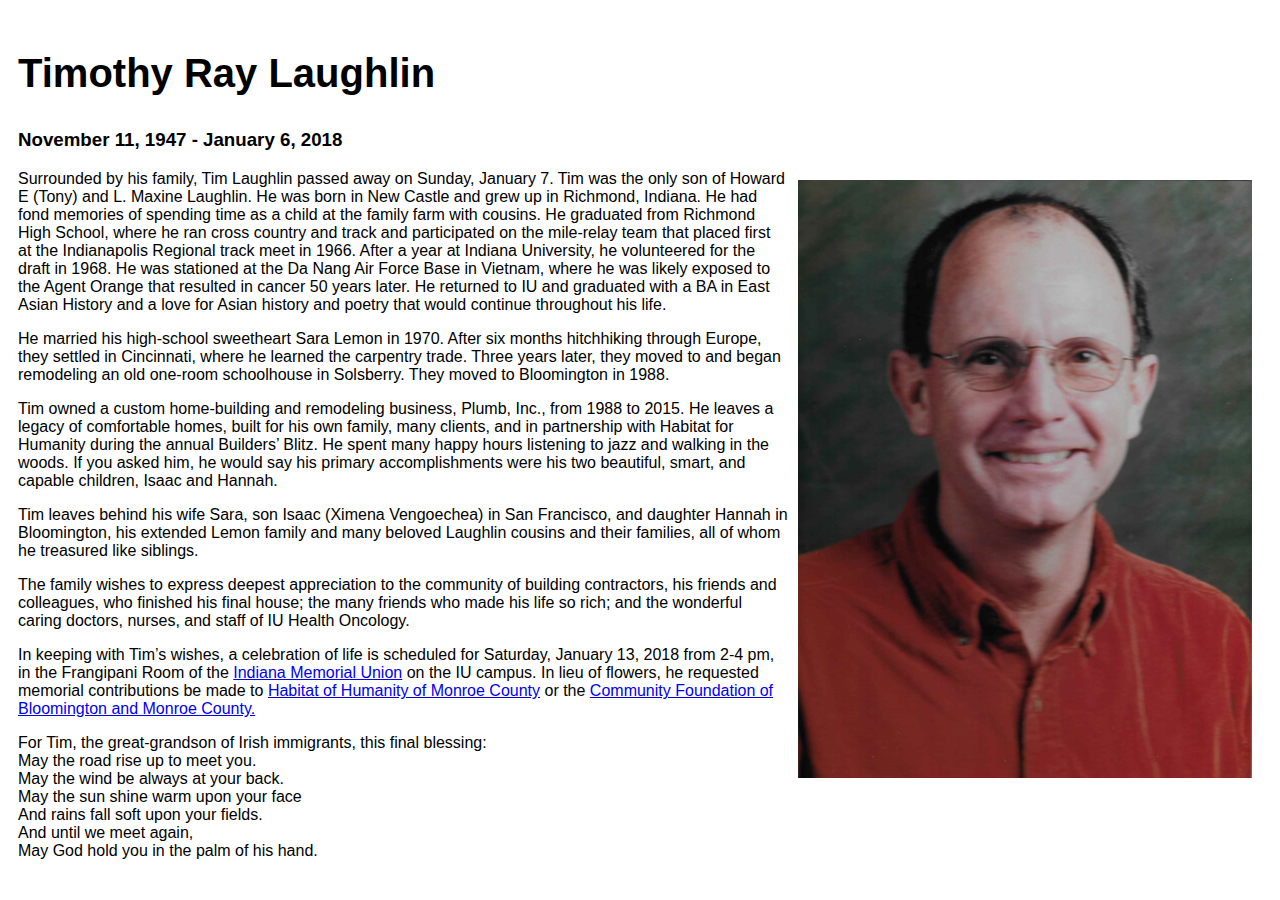
==== dad/index.html @ b5502585 "Adding dad's obit." ====
<!DOCTYPE html>
<html lang="en">
  <head>
    <meta charset="utf-8">
    <meta http-equiv="X-UA-Compatible" content="IE=edge">
    <meta name="viewport" content="width=device-width, initial-scale=1">
    <link rel="stylesheet" href="css/styles.css">
    <title>Timothy Ray Laughlin</title>
  </head>
  <body>
    <div id="obit">
      <h2>Timothy Ray Laughlin</h2>
      <h3>November 11, 1947 - January 6, 2018</h3>
      <div id="portrait">
	<img src="img/tim_laughlin_portrait.jpg" />
      </div>
      <p>
	Surrounded by his family, Tim Laughlin passed away on Sunday, January 7. Tim was the only son of Howard E (Tony) and L. Maxine Laughlin. He was born in New Castle and grew up in Richmond, Indiana. He had fond memories of spending time as a child at the family farm with cousins. He graduated from Richmond High School, where he ran cross country and track and participated on the mile-relay team that placed first at the Indianapolis Regional track meet in 1966. After a year at Indiana University, he volunteered for the draft in 1968. He was stationed at the Da Nang Air Force Base in Vietnam, where he was likely exposed to the Agent Orange that resulted in cancer 50 years later. He returned to IU and graduated with a BA in East Asian History and a love for Asian history and poetry that would continue throughout his life.</p>
      <p>He married his high-school sweetheart Sara Lemon in 1970. After six months hitchhiking through Europe, they settled in Cincinnati, where he learned the carpentry trade. Three years later, they moved to and began remodeling an old one-room schoolhouse in Solsberry. They moved to Bloomington in 1988.</p>
      <p>Tim owned a custom home-building and remodeling business, Plumb, Inc., from 1988 to 2015. He leaves a legacy of comfortable homes, built for his own family, many clients, and in partnership with Habitat for Humanity during the annual Builders’ Blitz. He spent many happy hours listening to jazz and walking in the woods. If you asked him, he would say his primary accomplishments were his two beautiful, smart, and capable children, Isaac and Hannah.</p>
      <p>Tim leaves behind his wife Sara, son Isaac (Ximena Vengoechea) in San Francisco, and daughter Hannah in Bloomington, his extended Lemon family and many beloved Laughlin cousins and their families, all of whom he treasured like siblings.</p>
      <p>The family wishes to express deepest appreciation to the community of building contractors, his friends and colleagues, who finished his final house; the many friends who made his life so rich; and the wonderful caring doctors, nurses, and staff of IU Health Oncology.</p>
      <p>In keeping with Tim’s wishes, a celebration of life is scheduled for Saturday, January 13, 2018 from 2-4 pm, in the Frangipani Room of the <a href="https://imu.indiana.edu/directions-parking/index.html">Indiana Memorial Union</a> on the IU campus. In lieu of flowers, he requested memorial contributions be made to <a href="https://monroecountyhabitat.org/">Habitat of Humanity of Monroe County<a> or the <a href="https://www.cfbmc.org/">Community Foundation of Bloomington and Monroe County.</a></p>
      <p>For Tim, the great-grandson of Irish immigrants, this final blessing:<br />
	May the road rise up to meet you.<br />
	May the wind be always at your back.<br />
	May the sun shine warm upon your face<br />
	And rains fall soft upon your fields.<br />
	And until we meet again,<br />
	May God hold you in the palm of his hand. <br />
      </p>
    </div>
  </body>
</html>
---- dad/css/styles.css ----
#portrait {
    float: right;
}

div {
    padding:10px;
}

body {
    font-family: arial, helvetica, sans-serif;
}

h2 {
    font-size: 40px;
}
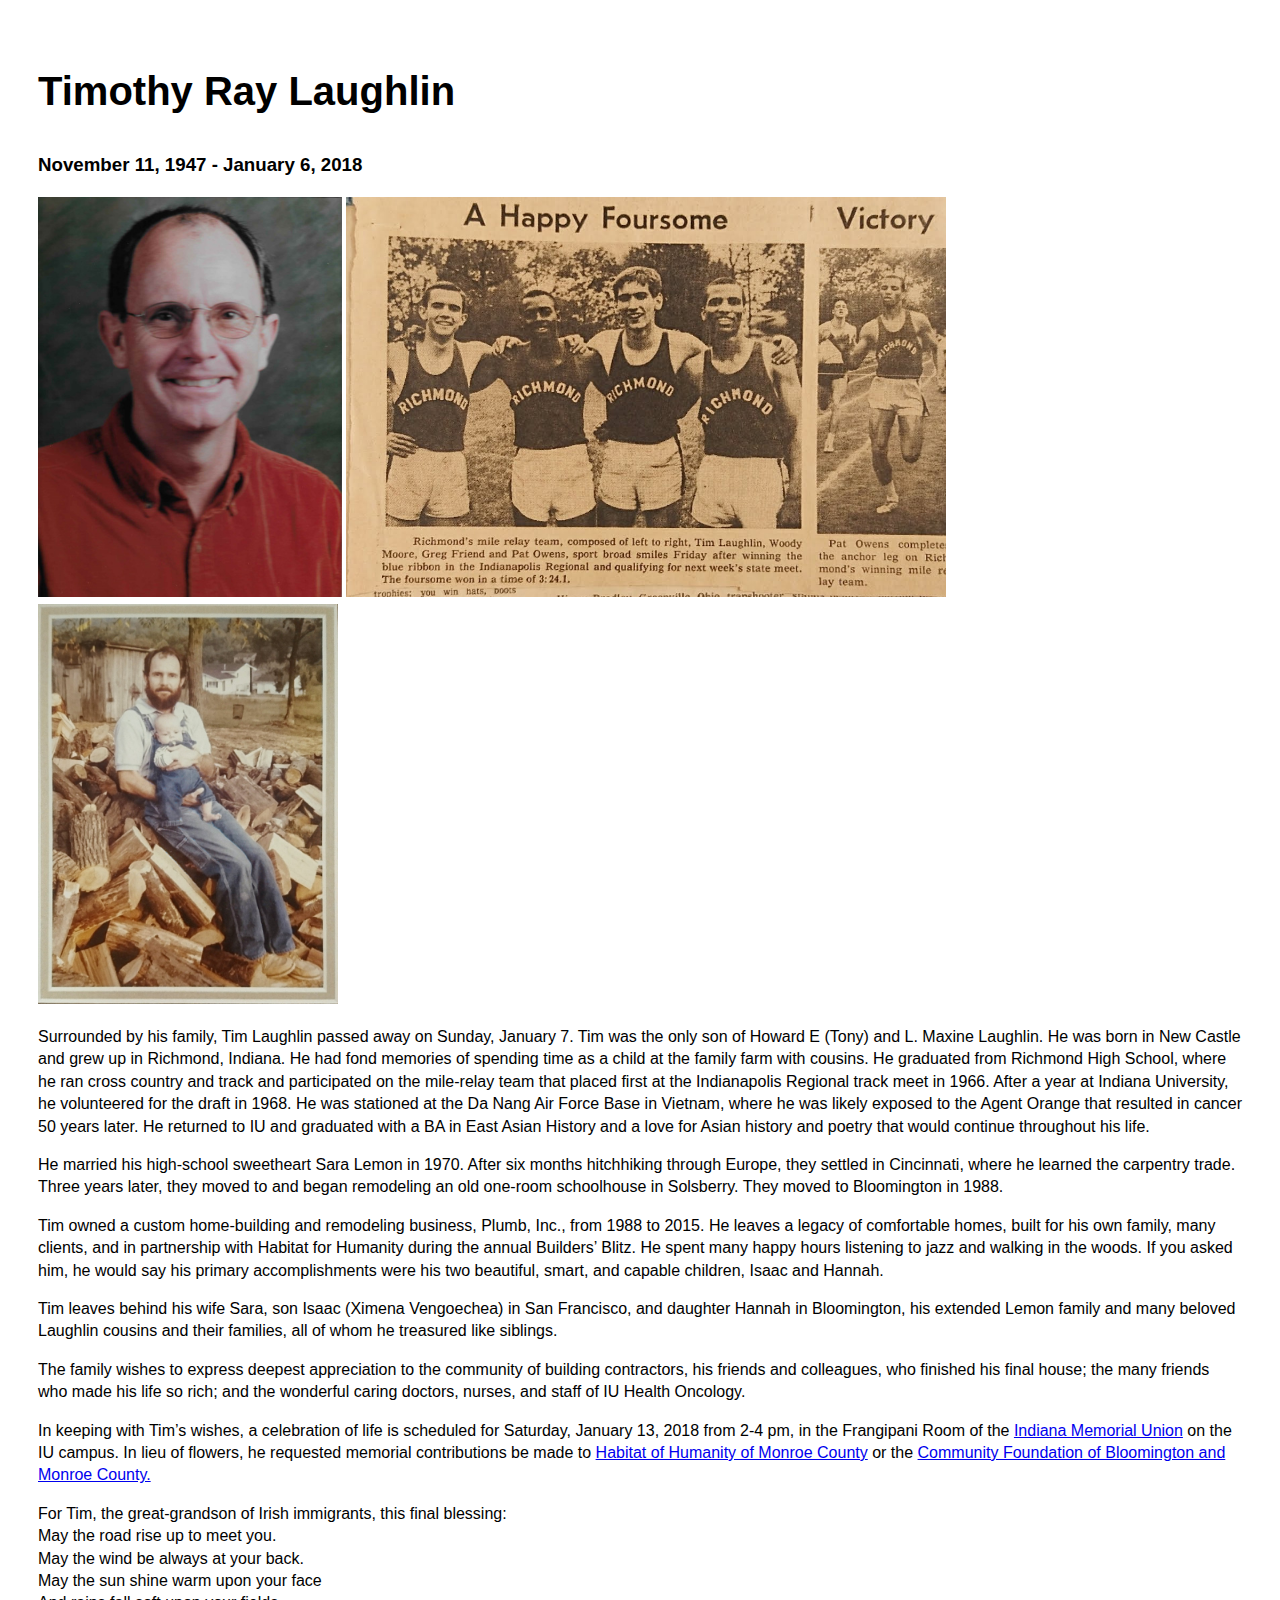
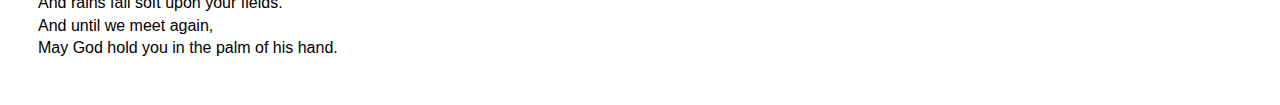
==== commit ec85695b: "Adding new images. Restyling." ====
--- a/dad/index.html
+++ b/dad/index.html
@@ -11,8 +11,10 @@
     <div id="obit">
       <h2>Timothy Ray Laughlin</h2>
       <h3>November 11, 1947 - January 6, 2018</h3>
-      <div id="portrait">
+      <div id="gallery">
 	<img src="img/tim_laughlin_portrait.jpg" />
+	<img src="img/dads_track_clipping.jpg" />
+	<img src="img/dad_isaac.jpg" />
       </div>
       <p>
 	Surrounded by his family, Tim Laughlin passed away on Sunday, January 7. Tim was the only son of Howard E (Tony) and L. Maxine Laughlin. He was born in New Castle and grew up in Richmond, Indiana. He had fond memories of spending time as a child at the family farm with cousins. He graduated from Richmond High School, where he ran cross country and track and participated on the mile-relay team that placed first at the Indianapolis Regional track meet in 1966. After a year at Indiana University, he volunteered for the draft in 1968. He was stationed at the Da Nang Air Force Base in Vietnam, where he was likely exposed to the Agent Orange that resulted in cancer 50 years later. He returned to IU and graduated with a BA in East Asian History and a love for Asian history and poetry that would continue throughout his life.</p>
--- a/dad/css/styles.css
+++ b/dad/css/styles.css
@@ -1,13 +1,27 @@
-#portrait {
+.right {
     float: right;
 }
 
+.left {
+    float: left;
+}
+
+img {
+    height: 400px;
+}
+
+#obit {
+    padding: 20px;
+    margin: 10px;
+}
+
 div {
-    padding:10px;
+    padding:0px;
 }
 
 body {
     font-family: arial, helvetica, sans-serif;
+    line-height: 1.4;
 }
 
 h2 {
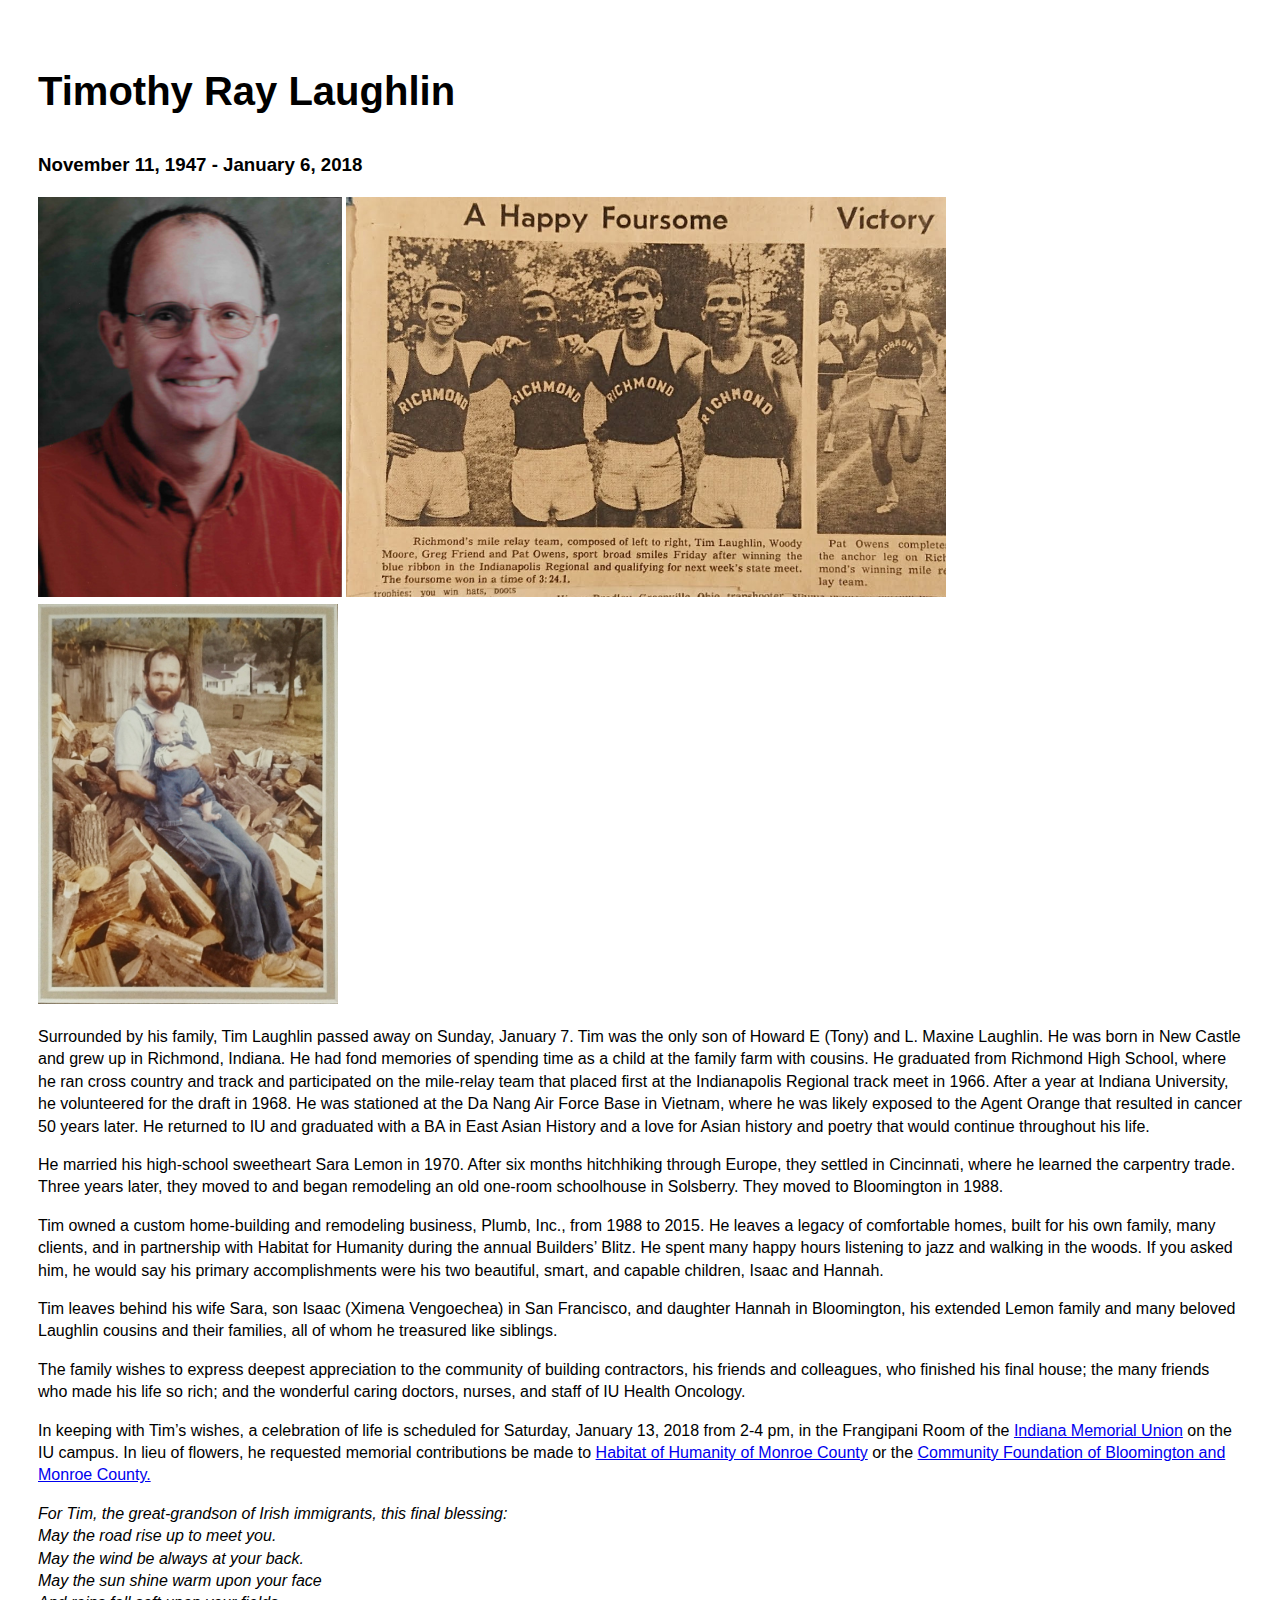
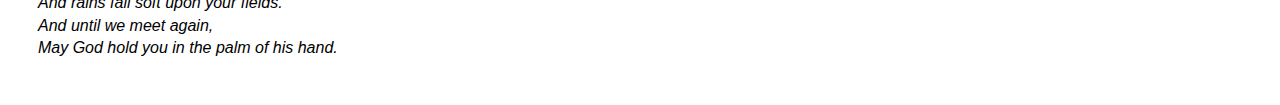
==== commit 5b7e0145: "Italicizing blessing." ====
--- a/dad/index.html
+++ b/dad/index.html
@@ -23,7 +23,7 @@
       <p>Tim leaves behind his wife Sara, son Isaac (Ximena Vengoechea) in San Francisco, and daughter Hannah in Bloomington, his extended Lemon family and many beloved Laughlin cousins and their families, all of whom he treasured like siblings.</p>
       <p>The family wishes to express deepest appreciation to the community of building contractors, his friends and colleagues, who finished his final house; the many friends who made his life so rich; and the wonderful caring doctors, nurses, and staff of IU Health Oncology.</p>
       <p>In keeping with Tim’s wishes, a celebration of life is scheduled for Saturday, January 13, 2018 from 2-4 pm, in the Frangipani Room of the <a href="https://imu.indiana.edu/directions-parking/index.html">Indiana Memorial Union</a> on the IU campus. In lieu of flowers, he requested memorial contributions be made to <a href="https://monroecountyhabitat.org/">Habitat of Humanity of Monroe County<a> or the <a href="https://www.cfbmc.org/">Community Foundation of Bloomington and Monroe County.</a></p>
-      <p>For Tim, the great-grandson of Irish immigrants, this final blessing:<br />
+      <p id="blessing">For Tim, the great-grandson of Irish immigrants, this final blessing:<br />
 	May the road rise up to meet you.<br />
 	May the wind be always at your back.<br />
 	May the sun shine warm upon your face<br />
--- a/dad/css/styles.css
+++ b/dad/css/styles.css
@@ -15,6 +15,10 @@
     margin: 10px;
 }
 
+#blessing {
+    font-style: italic
+}
+
 div {
     padding:0px;
 }
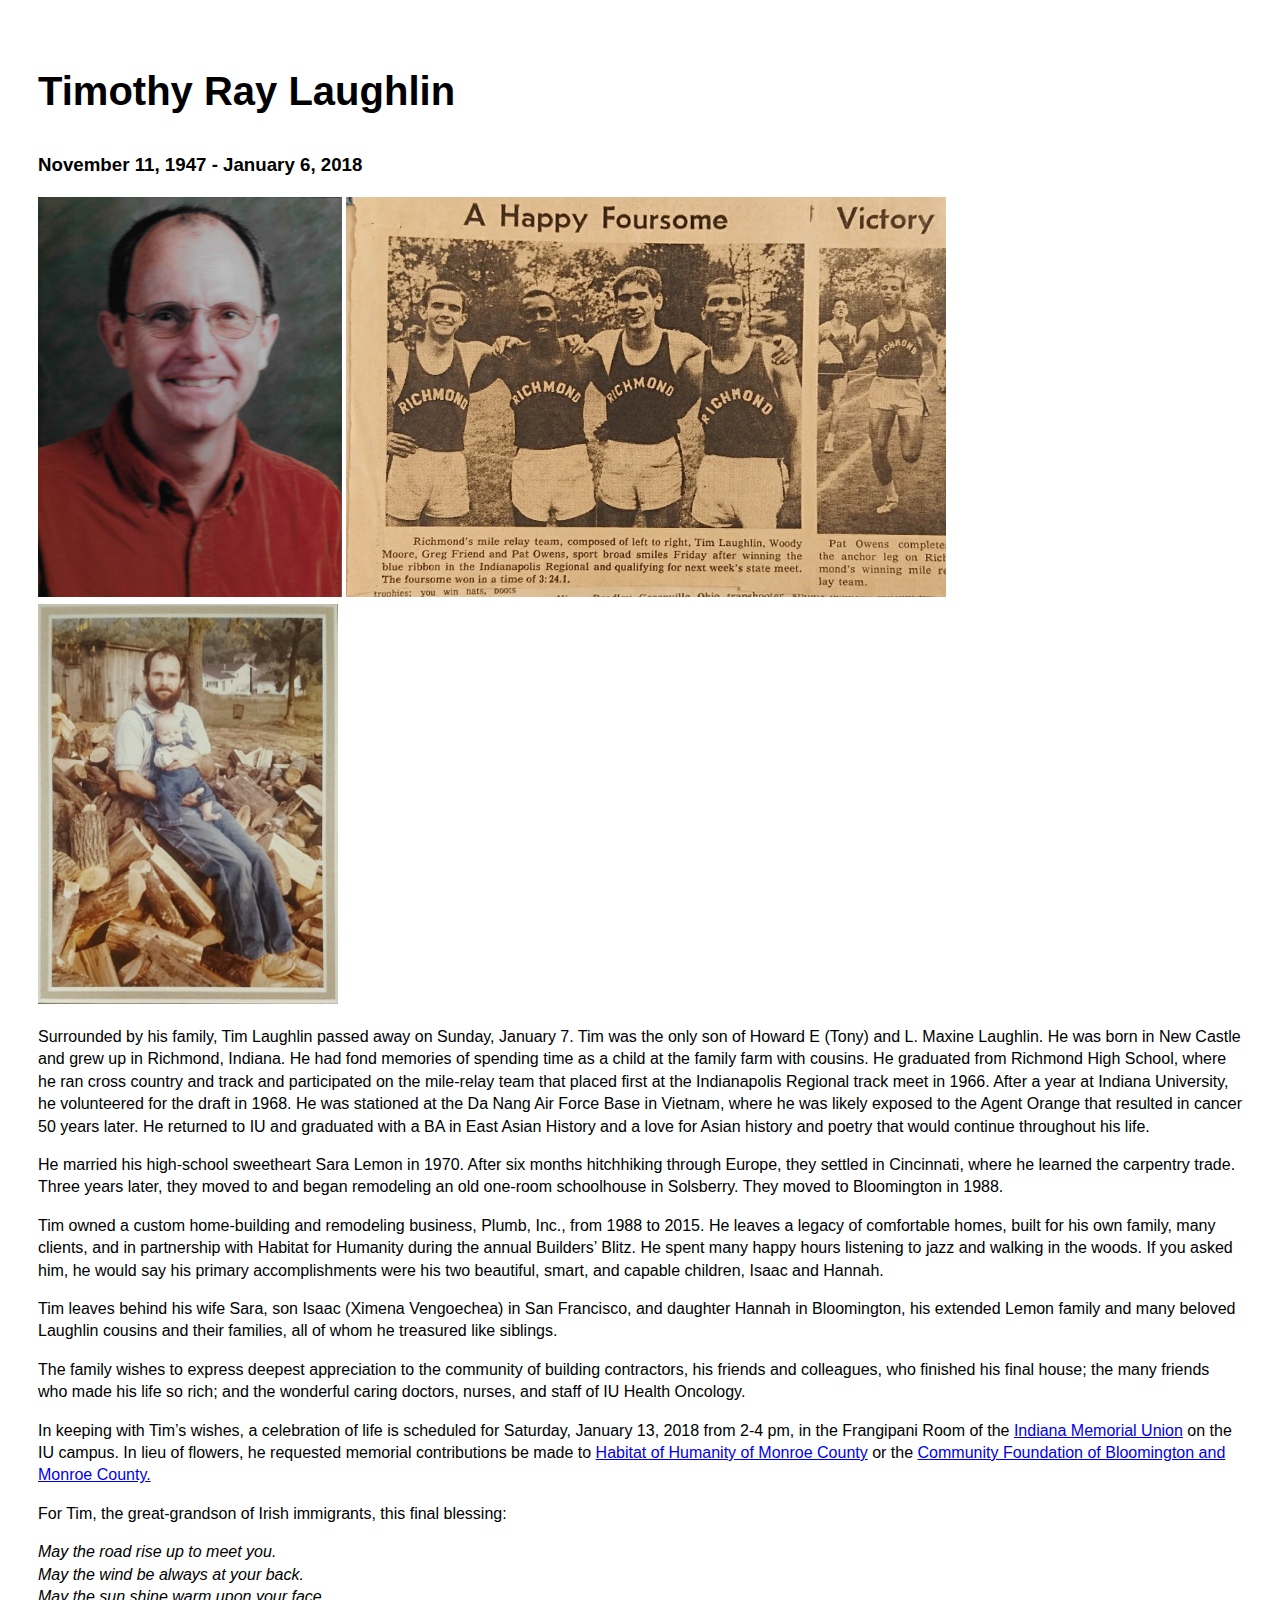
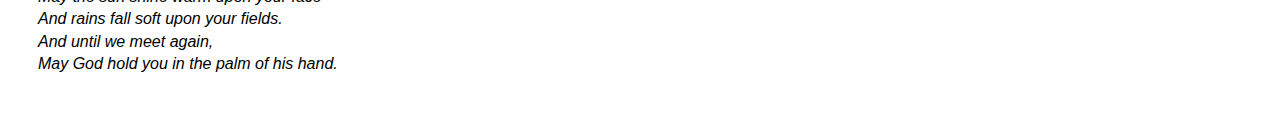
==== commit 8bacfd45: "FB Sharing stuff." ====
--- a/dad/index.html
+++ b/dad/index.html
@@ -4,6 +4,9 @@
     <meta charset="utf-8">
     <meta http-equiv="X-UA-Compatible" content="IE=edge">
     <meta name="viewport" content="width=device-width, initial-scale=1">
+    <meta property="og:image" content="img/tim_laughlin_portrait.jpg"/>
+    <meta property="og:title" content="Obituary for Timothy Ray Laughlin"/>
+    
     <link rel="stylesheet" href="css/styles.css">
     <title>Timothy Ray Laughlin</title>
   </head>
@@ -23,7 +26,8 @@
       <p>Tim leaves behind his wife Sara, son Isaac (Ximena Vengoechea) in San Francisco, and daughter Hannah in Bloomington, his extended Lemon family and many beloved Laughlin cousins and their families, all of whom he treasured like siblings.</p>
       <p>The family wishes to express deepest appreciation to the community of building contractors, his friends and colleagues, who finished his final house; the many friends who made his life so rich; and the wonderful caring doctors, nurses, and staff of IU Health Oncology.</p>
       <p>In keeping with Tim’s wishes, a celebration of life is scheduled for Saturday, January 13, 2018 from 2-4 pm, in the Frangipani Room of the <a href="https://imu.indiana.edu/directions-parking/index.html">Indiana Memorial Union</a> on the IU campus. In lieu of flowers, he requested memorial contributions be made to <a href="https://monroecountyhabitat.org/">Habitat of Humanity of Monroe County<a> or the <a href="https://www.cfbmc.org/">Community Foundation of Bloomington and Monroe County.</a></p>
-      <p id="blessing">For Tim, the great-grandson of Irish immigrants, this final blessing:<br />
+      <p>For Tim, the great-grandson of Irish immigrants, this final blessing:</p>
+      <p id="blessing">
 	May the road rise up to meet you.<br />
 	May the wind be always at your back.<br />
 	May the sun shine warm upon your face<br />
